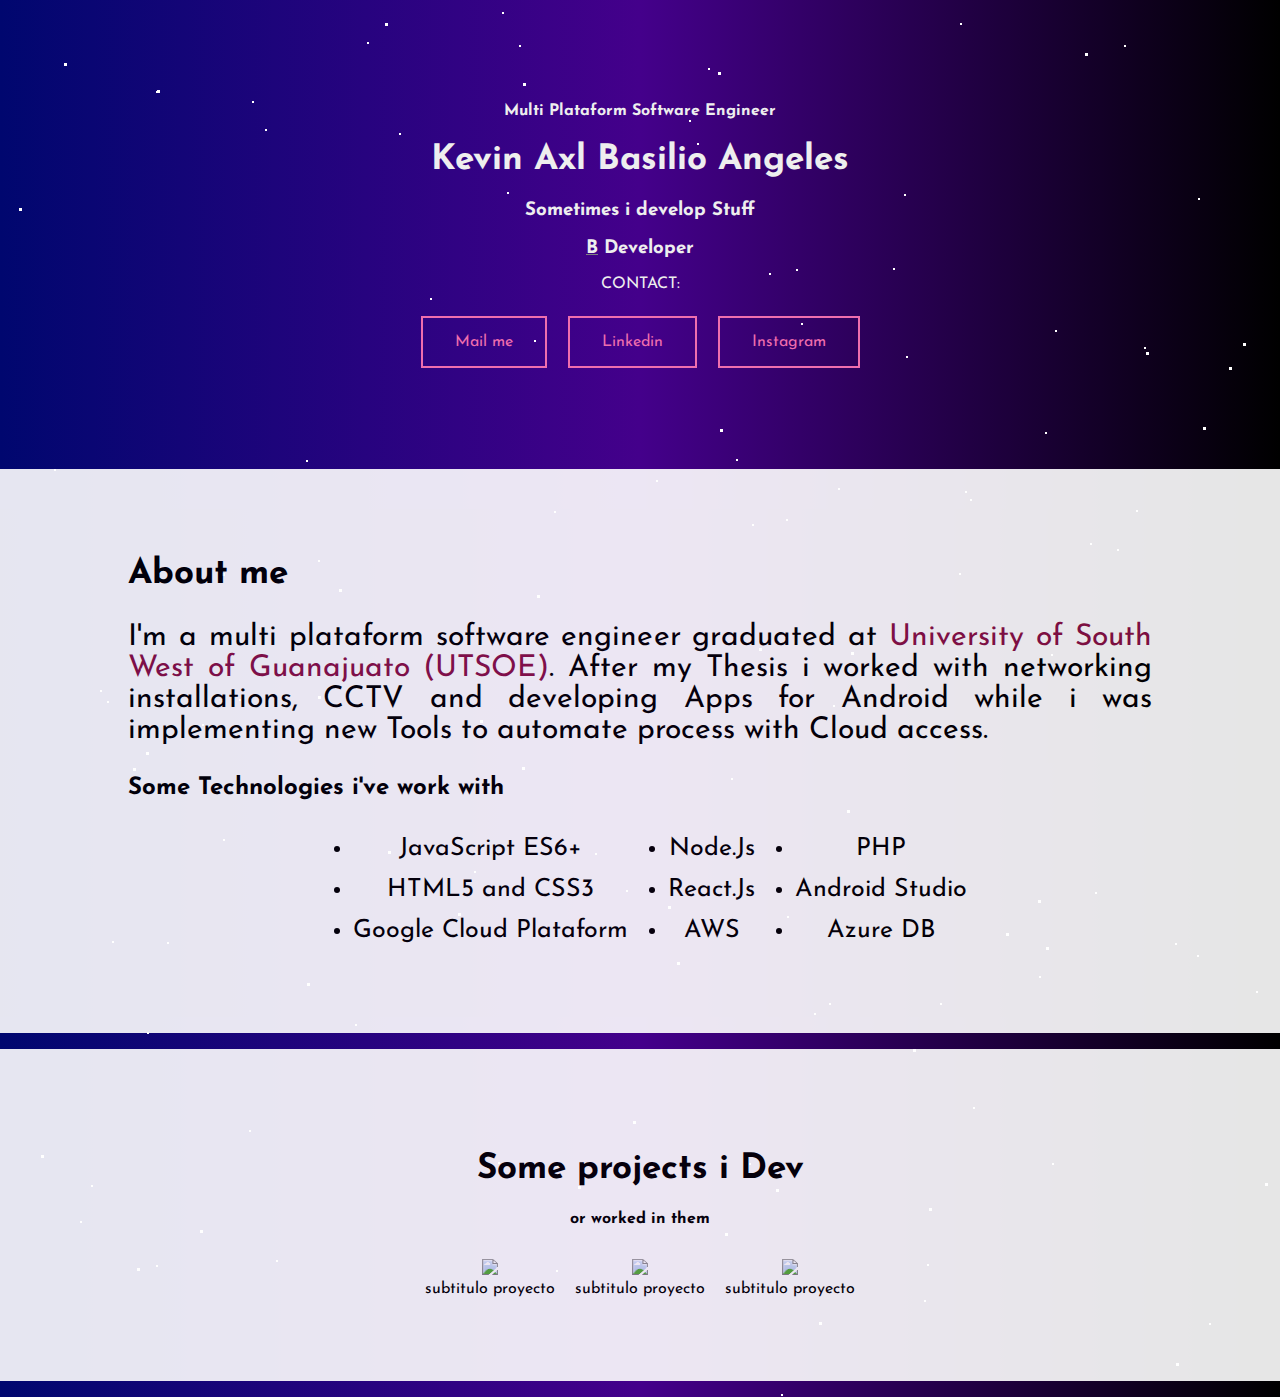
==== index.html @ e35390ec "Add files via upload" ====
<!DOCTYPE html>
<html>
<head>
	<meta charset="utf-8">
	<meta name="viewport" content="width=device-width, initial-scale=1">
	<meta http-equiv='refresh' content='0; URL=html/index.html'>
	<title>Axl Basilio</title>
</head>
<body>

</body>
</html>
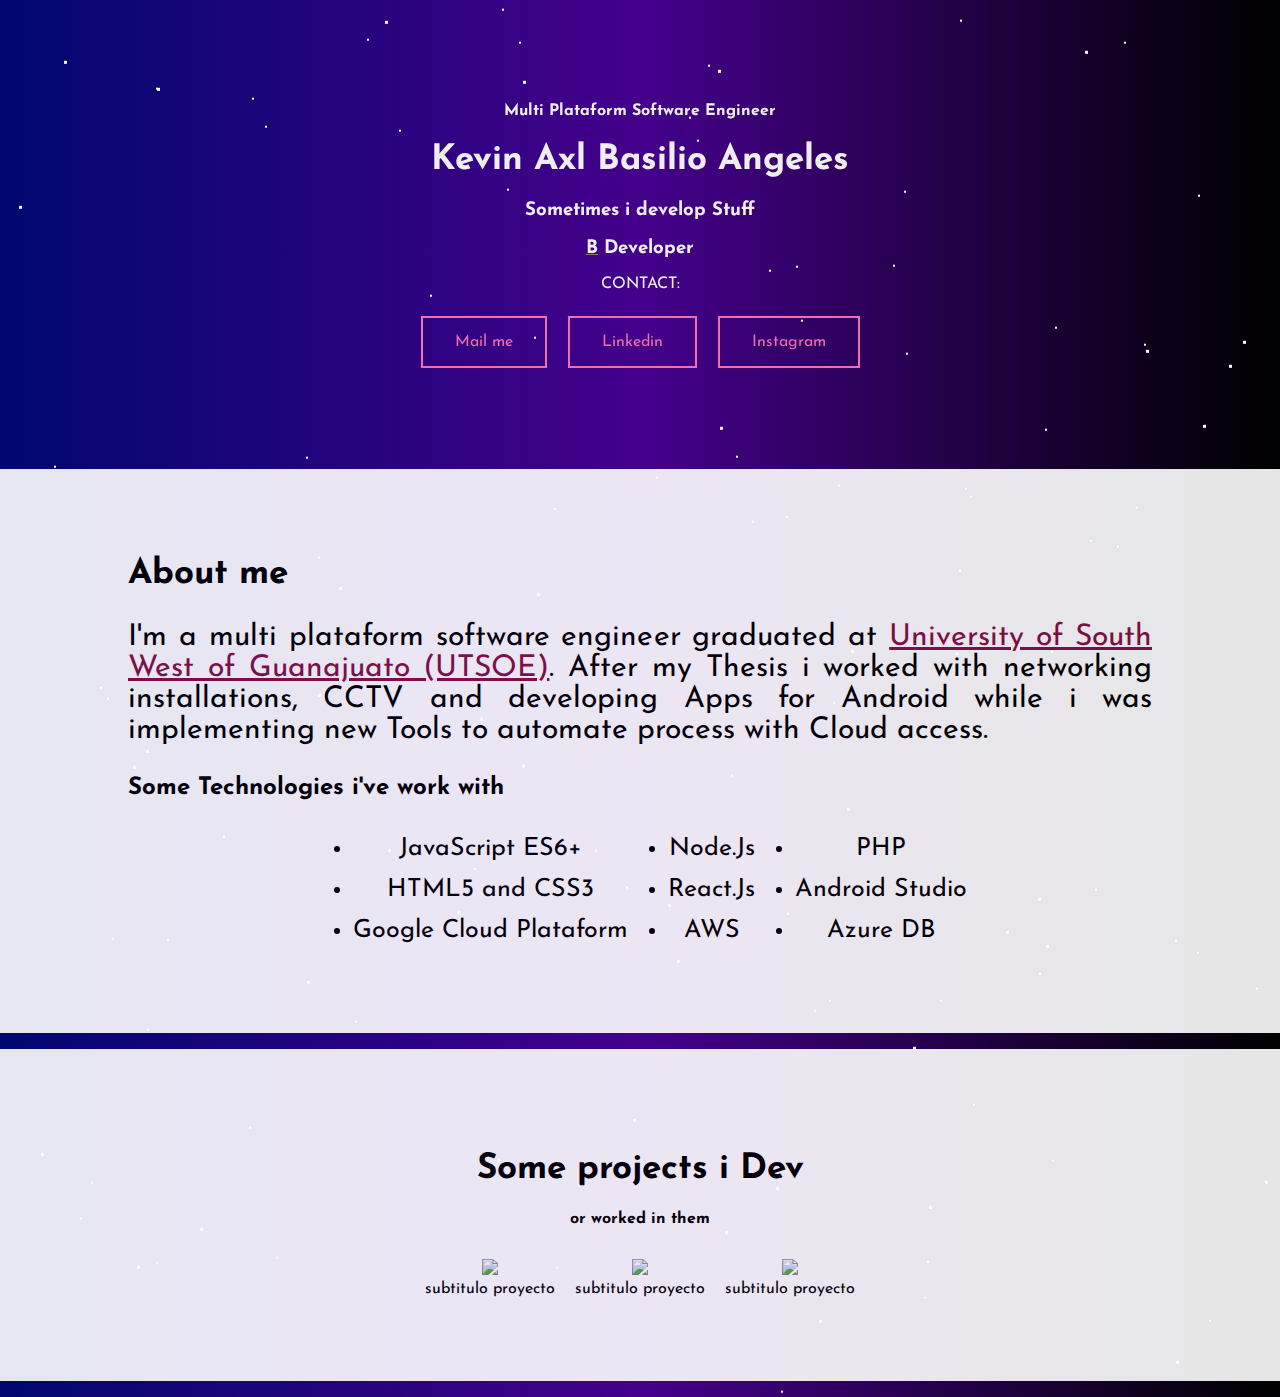
==== commit 4c3110b7: "mailmepage" ====
--- a/index.html
+++ b/index.html
@@ -3,7 +3,7 @@
 <head>
 	<meta charset="utf-8">
 	<meta name="viewport" content="width=device-width, initial-scale=1">
-	<meta http-equiv='refresh' content='0; URL=html/index.html'>
+	<meta http-equiv='refresh' content='0; URL=https://axlbasilioo.github.io/html/index.html'>
 	<title>Axl Basilio</title>
 </head>
 <body>
